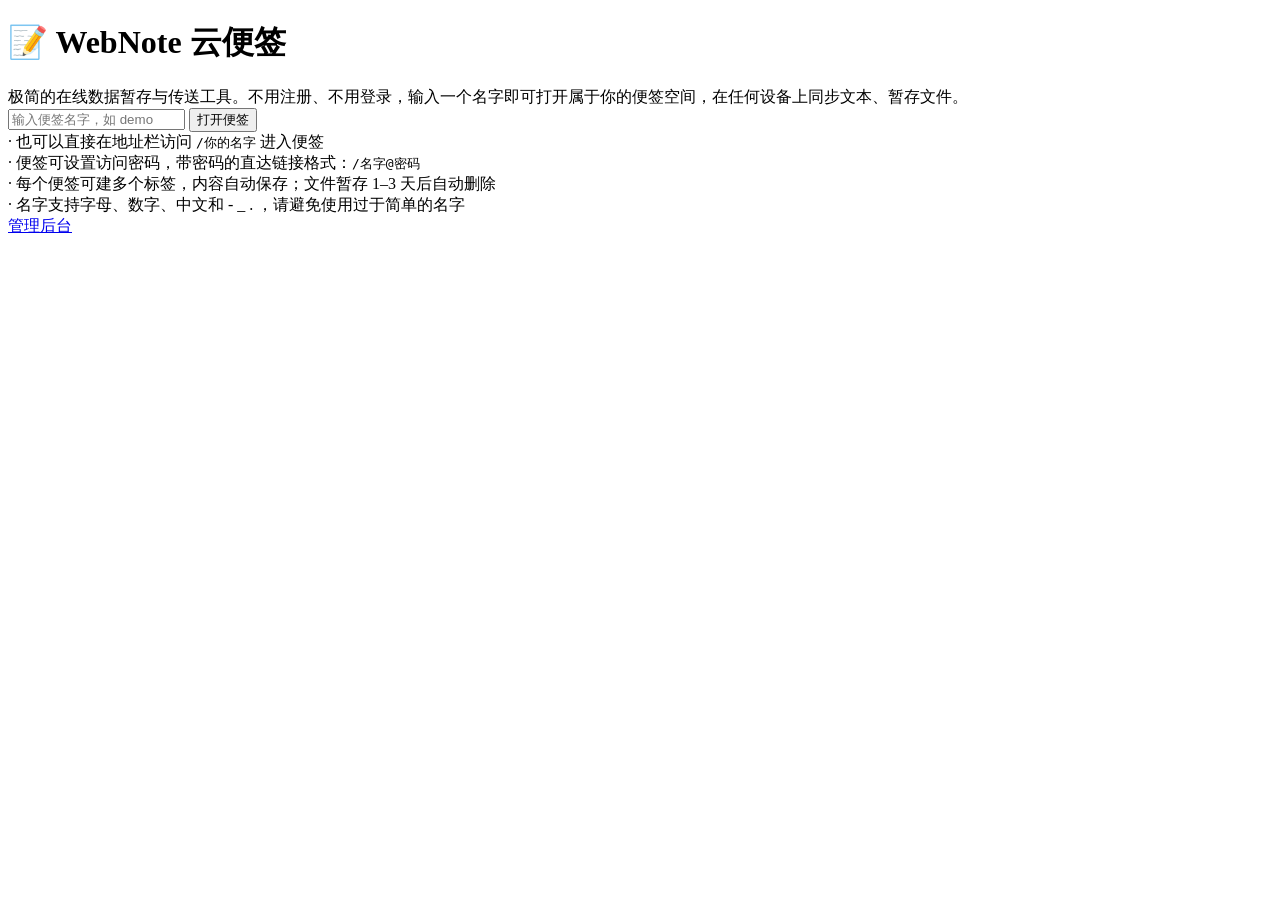
==== web/index.html @ ad95dd0a "WebNote 云便签首版：多标签自动保存、拖拽排序、访问密码、文件分片暂存、自动备份与管理后台" ====
<!DOCTYPE html>
<html lang="zh-CN">
<head>
<meta charset="utf-8">
<meta name="viewport" content="width=device-width, initial-scale=1">
<title>WebNote 云便签</title>
<link rel="stylesheet" href="/static/style.css">
</head>
<body>
<div class="home-wrap">
  <div class="home-card">
    <h1>📝 WebNote 云便签</h1>
    <div class="sub">极简的在线数据暂存与传送工具。不用注册、不用登录，输入一个名字即可打开属于你的便签空间，在任何设备上同步文本、暂存文件。</div>
    <form class="home-form" id="goForm">
      <input type="text" id="nameInput" placeholder="输入便签名字，如 demo" autocomplete="off" maxlength="64">
      <button class="primary" type="submit">打开便签</button>
    </form>
    <div class="home-tips">
      · 也可以直接在地址栏访问 <code>/你的名字</code> 进入便签<br>
      · 便签可设置访问密码，带密码的直达链接格式：<code>/名字@密码</code><br>
      · 每个便签可建多个标签，内容自动保存；文件暂存 1–3 天后自动删除<br>
      · 名字支持字母、数字、中文和 - _ . ，请避免使用过于简单的名字
    </div>
    <div class="home-foot"><a href="/admin">管理后台</a></div>
  </div>
</div>
<script>
document.getElementById('goForm').addEventListener('submit', function(e){
  e.preventDefault();
  var name = document.getElementById('nameInput').value.trim();
  if(!name){ return; }
  location.href = '/' + encodeURIComponent(name);
});
</script>
</body>
</html>
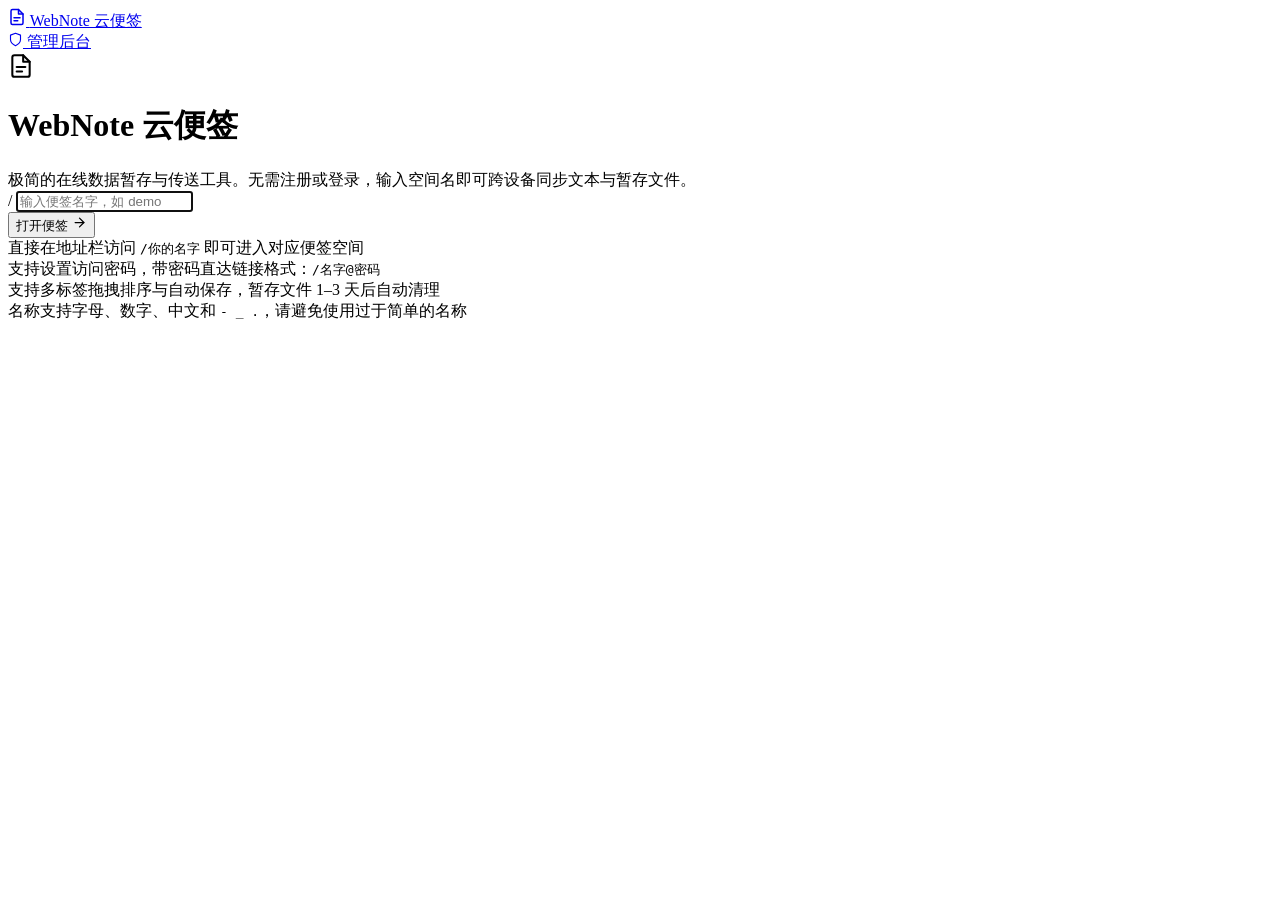
==== commit b42a86a5: "refactor(ui): align home and admin pages with webnote.cc design system" ====
--- a/web/index.html
+++ b/web/index.html
@@ -4,26 +4,86 @@
 <meta charset="utf-8">
 <meta name="viewport" content="width=device-width, initial-scale=1">
 <title>WebNote 云便签</title>
-<link rel="stylesheet" href="/static/style.css">
+<link rel="stylesheet" href="/static/style.css?v=7">
 </head>
-<body>
-<div class="home-wrap">
+<body class="page-home">
+
+<header class="topbar">
+  <div class="topbar-left">
+    <a href="/" class="brand-link">
+      <span class="brand-icon" aria-hidden="true">
+        <svg width="18" height="18" viewBox="0 0 24 24" fill="none" stroke="currentColor" stroke-width="2" stroke-linecap="round" stroke-linejoin="round">
+          <path d="M14 2H6a2 2 0 0 0-2 2v16a2 2 0 0 0 2 2h12a2 2 0 0 0 2-2V8z"></path>
+          <polyline points="14 2 14 8 20 8"></polyline>
+          <line x1="8" y1="13" x2="16" y2="13"></line>
+          <line x1="8" y1="17" x2="13" y2="17"></line>
+        </svg>
+      </span>
+      <span class="spacename">WebNote 云便签</span>
+    </a>
+  </div>
+  <div class="topbar-right">
+    <a href="/admin" class="nav-link-btn">
+      <svg width="15" height="15" viewBox="0 0 24 24" fill="none" stroke="currentColor" stroke-width="1.8" stroke-linecap="round" stroke-linejoin="round">
+        <path d="M12 22s8-4 8-10V5l-8-3-8 3v7c0 6 8 10 8 10z"></path>
+      </svg>
+      <span>管理后台</span>
+    </a>
+  </div>
+</header>
+
+<main class="home-wrap">
   <div class="home-card">
-    <h1>📝 WebNote 云便签</h1>
-    <div class="sub">极简的在线数据暂存与传送工具。不用注册、不用登录，输入一个名字即可打开属于你的便签空间，在任何设备上同步文本、暂存文件。</div>
+    <div class="home-hero">
+      <div class="home-brand-badge" aria-hidden="true">
+        <svg width="26" height="26" viewBox="0 0 24 24" fill="none" stroke="currentColor" stroke-width="1.9" stroke-linecap="round" stroke-linejoin="round">
+          <path d="M14 2H6a2 2 0 0 0-2 2v16a2 2 0 0 0 2 2h12a2 2 0 0 0 2-2V8z"></path>
+          <polyline points="14 2 14 8 20 8"></polyline>
+          <line x1="8" y1="13" x2="16" y2="13"></line>
+          <line x1="8" y1="17" x2="13" y2="17"></line>
+        </svg>
+      </div>
+      <div>
+        <h1>WebNote 云便签</h1>
+        <div class="sub">极简的在线数据暂存与传送工具。无需注册或登录，输入空间名即可跨设备同步文本与暂存文件。</div>
+      </div>
+    </div>
+
     <form class="home-form" id="goForm">
-      <input type="text" id="nameInput" placeholder="输入便签名字，如 demo" autocomplete="off" maxlength="64">
-      <button class="primary" type="submit">打开便签</button>
+      <div class="home-input-wrap">
+        <span class="home-input-prefix" aria-hidden="true">/</span>
+        <input type="text" id="nameInput" placeholder="输入便签名字，如 demo" autocomplete="off" maxlength="64" autofocus>
+      </div>
+      <button class="primary icon-btn home-submit-btn" type="submit">
+        <span>打开便签</span>
+        <svg width="15" height="15" viewBox="0 0 24 24" fill="none" stroke="currentColor" stroke-width="2" stroke-linecap="round" stroke-linejoin="round">
+          <line x1="5" y1="12" x2="19" y2="12"></line>
+          <polyline points="12 5 19 12 12 19"></polyline>
+        </svg>
+      </button>
     </form>
+
     <div class="home-tips">
-      · 也可以直接在地址栏访问 <code>/你的名字</code> 进入便签<br>
-      · 便签可设置访问密码，带密码的直达链接格式：<code>/名字@密码</code><br>
-      · 每个便签可建多个标签，内容自动保存；文件暂存 1–3 天后自动删除<br>
-      · 名字支持字母、数字、中文和 - _ . ，请避免使用过于简单的名字
+      <div class="home-tip-item">
+        <span class="tip-dot" aria-hidden="true"></span>
+        <span>直接在地址栏访问 <code>/你的名字</code> 即可进入对应便签空间</span>
+      </div>
+      <div class="home-tip-item">
+        <span class="tip-dot" aria-hidden="true"></span>
+        <span>支持设置访问密码，带密码直达链接格式：<code>/名字@密码</code></span>
+      </div>
+      <div class="home-tip-item">
+        <span class="tip-dot" aria-hidden="true"></span>
+        <span>支持多标签拖拽排序与自动保存，暂存文件 1–3 天后自动清理</span>
+      </div>
+      <div class="home-tip-item">
+        <span class="tip-dot" aria-hidden="true"></span>
+        <span>名称支持字母、数字、中文和 <code>- _ .</code>，请避免使用过于简单的名称</span>
+      </div>
     </div>
-    <div class="home-foot"><a href="/admin">管理后台</a></div>
   </div>
-</div>
+</main>
+
 <script>
 document.getElementById('goForm').addEventListener('submit', function(e){
   e.preventDefault();
